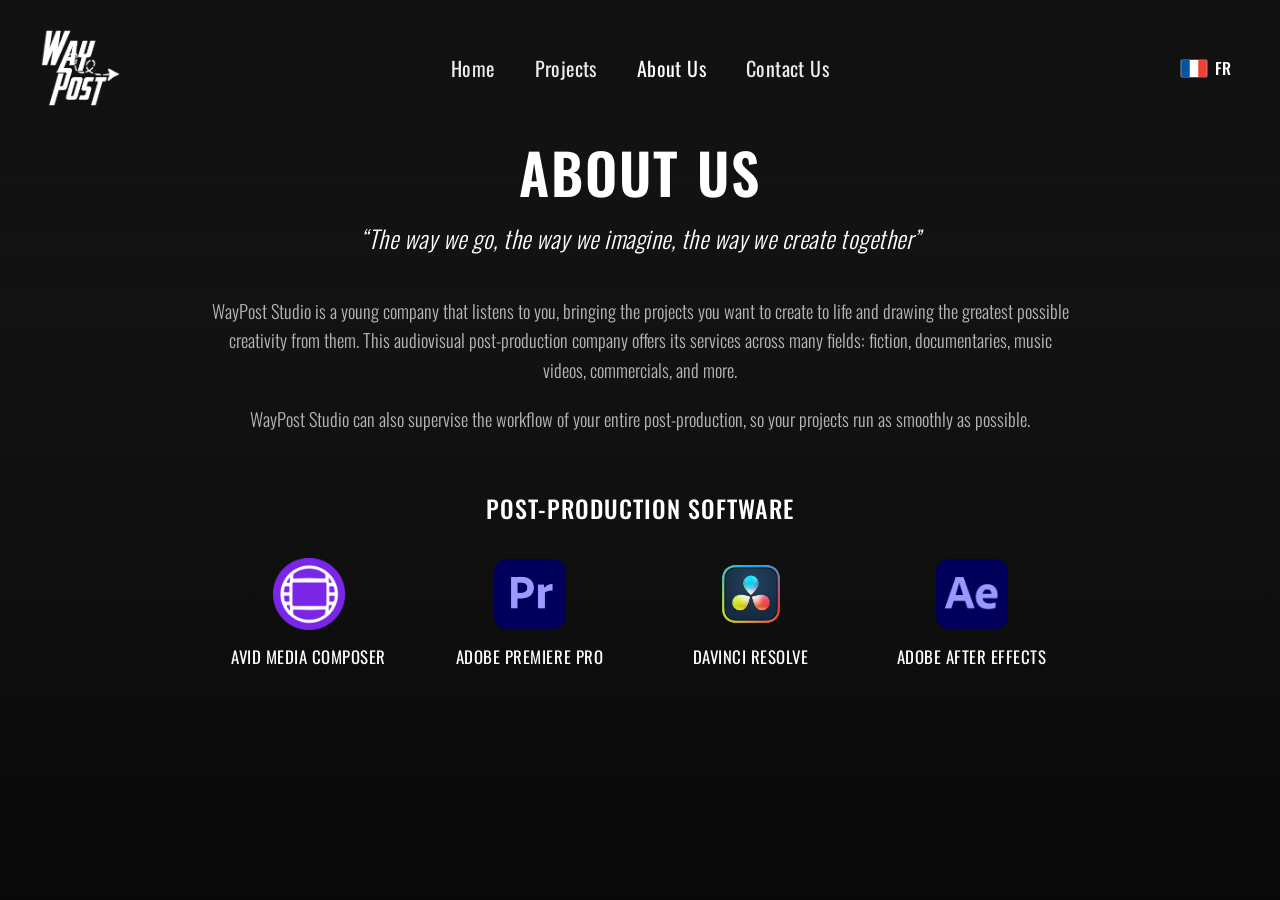
==== about.html @ 9731e065 "add about us page" ====
<!DOCTYPE html>
<html lang="en">
<head>
  <meta charset="UTF-8" />
  <meta name="viewport" content="width=device-width, initial-scale=1.0" />
  <title>WayPost Studio | About Us</title>
  <link rel="icon" type="image/png" href="assets/favicon.png" />
  <link rel="apple-touch-icon" href="assets/favicon.png" />
  <link rel="preconnect" href="https://fonts.googleapis.com" />
  <link rel="preconnect" href="https://fonts.gstatic.com" crossorigin />
  <link
    href="https://fonts.googleapis.com/css2?family=Oswald:wght@300;400;500;600;700&display=swap"
    rel="stylesheet"
  />
  <link rel="stylesheet" href="styles.css" />
</head>
<body class="page-about">
  <section class="hero">
    <!-- Static background (no video on the about page). -->
    <div class="hero__bg"></div>
    <div class="hero__overlay"></div>

    <!-- Top bar -->
    <header class="header">
      <a href="index.html" class="logo" aria-label="WayPost — Home">
        <img src="assets/logo.png" alt="WayPost" />
      </a>

      <!-- Desktop navigation -->
      <nav class="nav" aria-label="Main navigation">
        <a href="index.html" class="nav__link" data-en="Home" data-fr="Accueil">Home</a>
        <a href="projects.html" class="nav__link" data-en="Projects" data-fr="Projets">Projects</a>
        <a href="about.html" class="nav__link nav__link--active" data-en="About Us" data-fr="À propos">About Us</a>
        <a href="contact.html" class="nav__link" data-en="Contact Us" data-fr="Contact">Contact Us</a>
        <!-- Language switch inside the mobile dropdown menu -->
        <button class="lang-switch lang-switch--menu" type="button" data-lang-switch aria-label="Switch language"></button>
      </nav>

      <!-- Language switch in the top-right corner (desktop) -->
      <button class="lang-switch lang-switch--top" type="button" data-lang-switch aria-label="Switch language"></button>

      <!-- Mobile menu button -->
      <button class="menu-toggle" type="button" aria-label="Open menu" aria-expanded="false">
        <span class="menu-toggle__label">Menu</span>
        <span class="menu-toggle__icon" aria-hidden="true">
          <span></span>
          <span></span>
          <span></span>
        </span>
      </button>
    </header>

    <!-- Page content -->
    <div class="hero__content">
      <div class="about">
        <h1 class="about__title" data-en="ABOUT US" data-fr="À PROPOS DE NOUS">ABOUT US</h1>
        <p class="about__motto">“The way we go, the way we imagine, the way we create together”</p>

        <div class="about__text">
          <p data-en="WayPost Studio is a young company that listens to you, bringing the projects you want to create to life and drawing the greatest possible creativity from them. This audiovisual post-production company offers its services across many fields: fiction, documentaries, music videos, commercials, and more."
             data-fr="WayPost Studio est une jeune entreprise à votre écoute pour donner vie aux projets que vous souhaitez réaliser afin d'en tirer la meilleure créativité possible. Cette société de post-production audiovisuelle offre ses services dans plusieurs domaines : fictions, documentaires, clips musicaux, publicités, etc.">
            WayPost Studio is a young company that listens to you, bringing the projects
            you want to create to life and drawing the greatest possible creativity from
            them. This audiovisual post-production company offers its services across many
            fields: fiction, documentaries, music videos, commercials, and more.
          </p>
          <p data-en="WayPost Studio can also supervise the workflow of your entire post-production, so your projects run as smoothly as possible."
             data-fr="WayPost Studio offre également la possibilité de superviser le workflow de l'ensemble de la post-production afin de faciliter le bon déroulement de vos projets.">
            WayPost Studio can also supervise the workflow of your entire post-production,
            so your projects run as smoothly as possible.
          </p>
        </div>

        <h2 class="about__subtitle" data-en="Post-production software" data-fr="Logiciels de post-production">Post-production software</h2>

        <!-- Software logos live in assets/logos/. If a file is missing, its
             image is hidden and only the name shows. -->
        <ul class="software">
          <li class="software__item">
            <img src="assets/logos/avid-media-composer.png" alt="" onerror="this.style.display='none'" />
            <span>Avid Media Composer</span>
          </li>
          <li class="software__item">
            <img src="assets/logos/adobe-premiere-pro.png" alt="" onerror="this.style.display='none'" />
            <span>Adobe Premiere Pro</span>
          </li>
          <li class="software__item">
            <img src="assets/logos/davinci-resolve.png" alt="" onerror="this.style.display='none'" />
            <span>DaVinci Resolve</span>
          </li>
          <li class="software__item">
            <img src="assets/logos/adobe-after-effects.png" alt="" onerror="this.style.display='none'" />
            <span>Adobe After Effects</span>
          </li>
        </ul>
      </div>
    </div>
  </section>

  <script src="script.js"></script>
</body>
</html>
---- styles.css ----
/* ---------- Reset & base ---------- */
*,
*::before,
*::after {
  box-sizing: border-box;
  margin: 0;
  padding: 0;
}

:root {
  --white: #ffffff;
  --muted: rgba(255, 255, 255, 0.7);
  --pad-x: 2.5rem;
  --pad-y: 1.75rem;
}

html,
body {
  height: 100%;
}

/* Prevent iOS Safari from auto-scaling the layout on orientation change
   (the portrait layout would otherwise get zoomed to the landscape width
   instead of reflowing at the new breakpoint). */
html {
  -webkit-text-size-adjust: 100%;
  text-size-adjust: 100%;
}

body {
  font-family: "Oswald", "Arial Narrow", sans-serif;
  color: var(--white);
  background: #111;
  -webkit-font-smoothing: antialiased;
  overflow: hidden; /* homepage fits the viewport, no scrolling */
}

a {
  text-decoration: none;
  color: inherit;
}

/* ---------- Hero (full viewport) ---------- */
.hero {
  position: relative;
  width: 100%;
  height: 100vh;
  height: 100dvh; /* fits mobile browser chrome when supported */
  overflow: hidden;
}

/* Background layer.
   On large screens the video is injected here, so we keep a plain dark colour
   underneath (NOT the photo) to avoid a flash of the still image before the
   video starts. The photo is used only on small screens (see media query). */
.hero__bg {
  position: absolute;
  inset: 0;
  background: #0d0d0d;
  z-index: 0;
}

/* The injected <video> fills the same layer and fades in once it can play,
   so it doesn't pop in over the dark background. */
.hero__bg video {
  position: absolute;
  inset: 0;
  width: 100%;
  height: 100%;
  object-fit: cover;
  opacity: 0;
  transition: opacity 0.6s ease;
}

.hero__bg video.is-ready {
  opacity: 1;
}

/* Subtle darkening so text stays legible */
.hero__overlay {
  position: absolute;
  inset: 0;
  z-index: 1;
  background: linear-gradient(
    to bottom,
    rgba(0, 0, 0, 0.35) 0%,
    rgba(0, 0, 0, 0.15) 35%,
    rgba(0, 0, 0, 0.15) 65%,
    rgba(0, 0, 0, 0.35) 100%
  );
}

/* ---------- Header ---------- */
.header {
  position: absolute;
  top: 0;
  left: 0;
  right: 0;
  z-index: 3;
  display: flex;
  align-items: center;
  justify-content: space-between;
  padding: var(--pad-y) var(--pad-x);
}

/* Logo */
.logo {
  display: inline-flex;
  align-items: center;
}

.logo img {
  height: 80px;
  width: auto;
  display: block;
  /* Recolor the black/gray logo to solid white so it stays visible
     on the dark hero background (the PNG has a transparent background). */
  filter: brightness(0) invert(1);
}

/* Desktop navigation — centered horizontally */
.nav {
  position: absolute;
  left: 50%;
  top: 50%;
  transform: translate(-50%, -50%);
  display: flex;
  gap: 2.5rem;
}

.nav__link {
  font-weight: 400;
  font-size: 1.25rem;
  letter-spacing: 0.02em;
  color: var(--white);
  opacity: 0.92;
  transition: opacity 0.2s ease;
}

.nav__link:hover,
.nav__link--active {
  opacity: 1;
}

/* Language switch (flag + code) */
.lang-switch {
  display: inline-flex;
  align-items: center;
  gap: 0.5rem;
  background: none;
  border: none;
  color: var(--white);
  cursor: pointer;
  font-family: inherit;
  font-size: 1rem;
  line-height: 1;
  padding: 0.35rem 0.5rem;
  border-radius: 4px;
  transition: opacity 0.2s ease;
}

.lang-switch:hover {
  opacity: 0.8;
}

.lang-switch__flag {
  width: 26px;
  height: 17px;
  display: block;
  border-radius: 2px;
  box-shadow: 0 0 0 1px rgba(255, 255, 255, 0.25);
}

.lang-switch__code {
  font-weight: 500;
  letter-spacing: 0.04em;
}

/* The in-menu switch is only shown inside the mobile dropdown. */
.lang-switch--menu {
  display: none;
}

/* Mobile menu button — hidden on large screens */
.menu-toggle {
  display: none;
  align-items: center;
  gap: 0.85rem;
  background: none;
  border: none;
  color: var(--white);
  cursor: pointer;
  font-family: inherit;
}

.menu-toggle__label {
  font-size: 1.5rem;
  font-weight: 400;
  letter-spacing: 0.02em;
}

.menu-toggle__icon {
  display: inline-flex;
  flex-direction: column;
  justify-content: center;
  gap: 5px;
  width: 34px;
}

.menu-toggle__icon span {
  display: block;
  height: 2px;
  width: 100%;
  background: var(--white);
  border-radius: 2px;
  transform-origin: center;
  transition: transform 0.25s ease, opacity 0.2s ease;
}

/* ---------- Centered content ---------- */
.hero__content {
  position: absolute;
  inset: 0;
  z-index: 2;
  display: flex;
  flex-direction: column;
  align-items: center;
  justify-content: center;
  text-align: center;
  padding: 0 1.5rem;
}

.hero__title {
  font-weight: 600;
  font-size: clamp(2.5rem, 6vw, 4.5rem);
  letter-spacing: 0.04em;
  line-height: 1;
}

.hero__subtitle {
  margin-top: 1.1rem;
  font-weight: 300;
  font-size: clamp(1rem, 1.8vw, 1.5rem);
  letter-spacing: 0.02em;
  color: var(--muted);
}

.hero__cta {
  display: inline-flex;
  align-items: center;
  gap: 0.9rem;
  margin-top: 2rem;
  font-size: clamp(1.15rem, 1.8vw, 1.6rem);
  font-weight: 400;
}

.hero__cta-text {
  border-bottom: 1px solid var(--white);
  padding-bottom: 3px;
  transition: opacity 0.2s ease;
}

.hero__cta:hover .hero__cta-text {
  opacity: 0.8;
}

/* ---------- Simple background for inner pages ---------- */
/* Projects & Contact use a plain dark background instead of the hero image. */
body.page-contact .hero__bg,
body.page-about .hero__bg,
body.page-projects .hero__bg {
  background: linear-gradient(180deg, #1a1a1a 0%, #0d0d0d 100%);
}

/* ---------- Contact page ---------- */
/* The contact page needs to scroll on short screens, unlike the homepage. */
body.page-contact {
  overflow-y: auto;
}

body.page-contact .hero {
  height: auto;
  min-height: 100vh;
  min-height: 100dvh;
}

/* Give the form room to breathe under the fixed header. */
body.page-contact .hero__content {
  position: relative;
  padding: 9rem 1.5rem 4rem;
  justify-content: flex-start;
}

.contact {
  width: 100%;
  max-width: 560px;
  text-align: center;
}

.contact__title {
  font-weight: 600;
  font-size: clamp(2rem, 5vw, 3.5rem);
  letter-spacing: 0.04em;
  line-height: 1;
}

.contact__intro {
  margin-top: 1rem;
  font-weight: 300;
  font-size: clamp(1rem, 1.8vw, 1.25rem);
  color: var(--muted);
}

.contact-form {
  margin-top: 2.5rem;
  display: flex;
  flex-direction: column;
  gap: 1.5rem;
  text-align: left;
}

.field {
  display: flex;
  flex-direction: column;
  gap: 0.6rem;
}

.field__label {
  font-weight: 400;
  font-size: 1.05rem;
  letter-spacing: 0.03em;
  text-transform: uppercase;
  color: var(--muted);
}

.field__input {
  font-family: inherit;
  font-size: 1.05rem;
  color: var(--white);
  background: rgba(0, 0, 0, 0.35);
  border: 1px solid rgba(255, 255, 255, 0.35);
  border-radius: 4px;
  padding: 0.85rem 1rem;
  transition: border-color 0.2s ease, background 0.2s ease;
}

.field__input::placeholder {
  color: rgba(255, 255, 255, 0.45);
}

.field__input:focus {
  outline: none;
  border-color: var(--white);
  background: rgba(0, 0, 0, 0.5);
}

.field__input--area {
  resize: vertical;
  min-height: 8rem;
}

.contact-form__submit {
  align-self: flex-start;
  font-family: inherit;
  font-size: 1.15rem;
  font-weight: 500;
  letter-spacing: 0.03em;
  color: #000;
  background: var(--white);
  border: 1px solid var(--white);
  border-radius: 4px;
  padding: 0.75rem 2.25rem;
  cursor: pointer;
  transition: background 0.2s ease, color 0.2s ease, opacity 0.2s ease;
}

.contact-form__submit:hover {
  background: transparent;
  color: var(--white);
}

.contact-form__submit[disabled] {
  opacity: 0.55;
  cursor: default;
}

.contact-form__status {
  min-height: 1.4em;
  font-size: 1rem;
  font-weight: 300;
}

.contact-form__status--ok {
  color: #7ee0a2;
}

.contact-form__status--error {
  color: #ff8b8b;
}

/* ---------- Projects page ---------- */
/* Like the contact page, this one scrolls rather than locking to the viewport. */
body.page-projects,
body.page-about {
  overflow-y: auto;
}

body.page-projects .hero,
body.page-about .hero {
  height: auto;
  min-height: 100vh;
  min-height: 100dvh;
}

body.page-projects .hero__content,
body.page-about .hero__content {
  position: relative;
  padding: 9rem 2.5rem 5rem;
  justify-content: flex-start;
}

.projects {
  width: 100%;
  max-width: 1200px;
  text-align: center;
}

.projects__title {
  font-weight: 600;
  font-size: clamp(2rem, 5vw, 3.5rem);
  letter-spacing: 0.04em;
  line-height: 1;
}

.projects__intro {
  margin-top: 1rem;
  font-weight: 300;
  font-size: clamp(1rem, 1.8vw, 1.25rem);
  color: var(--muted);
}

.projects-grid {
  margin-top: 3rem;
  display: grid;
  /* min(100%, 300px) lets a column shrink below 300px on narrow screens
     instead of overflowing the viewport. */
  grid-template-columns: repeat(auto-fill, minmax(min(100%, 300px), 1fr));
  gap: 2.5rem 2rem;
  text-align: left;
}

.project {
  display: flex;
  flex-direction: column;
}

/* Clickable thumbnail — 16:9 image that zooms slightly on hover. */
.project__thumb {
  display: block;
  position: relative;
  aspect-ratio: 16 / 9;
  overflow: hidden;
  border-radius: 6px;
  background: rgba(0, 0, 0, 0.35);
}

.project__thumb img {
  width: 100%;
  height: 100%;
  object-fit: cover;
  display: block;
  transition: transform 0.35s ease, opacity 0.35s ease;
}

.project__thumb:hover img {
  transform: scale(1.05);
  opacity: 0.9;
}

.project__title {
  margin-top: 1.1rem;
  font-weight: 500;
  font-size: 1.5rem;
  letter-spacing: 0.02em;
}

.project__synopsis {
  margin-top: 0.6rem;
  font-weight: 300;
  font-size: 1.05rem;
  line-height: 1.5;
  color: var(--muted);
}

/* ---------- About page ---------- */
.about {
  width: 100%;
  max-width: 860px;
  text-align: center;
}

.about__title {
  font-weight: 600;
  font-size: clamp(2rem, 5vw, 3.5rem);
  letter-spacing: 0.04em;
  line-height: 1;
}

.about__motto {
  margin-top: 1.25rem;
  font-weight: 300;
  font-style: italic;
  font-size: clamp(1.1rem, 2vw, 1.5rem);
  letter-spacing: 0.02em;
}

.about__text {
  margin-top: 2.5rem;
  display: flex;
  flex-direction: column;
  gap: 1.25rem;
  font-weight: 300;
  font-size: 1.15rem;
  line-height: 1.6;
  color: var(--muted);
}

.about__subtitle {
  margin-top: 3.5rem;
  font-weight: 500;
  font-size: 1.5rem;
  letter-spacing: 0.04em;
  text-transform: uppercase;
}

.software {
  margin-top: 2rem;
  list-style: none;
  display: grid;
  grid-template-columns: repeat(4, 1fr);
  gap: 2rem 1.5rem;
}

.software__item {
  display: flex;
  flex-direction: column;
  align-items: center;
  gap: 0.9rem;
  font-weight: 400;
  font-size: 1.05rem;
  letter-spacing: 0.03em;
  text-transform: uppercase;
}

.software__item img {
  width: 72px;
  height: 72px;
  object-fit: contain;
  display: block;
}

/* Accessible off-screen element (honeypot). */
.visually-hidden {
  position: absolute !important;
  width: 1px;
  height: 1px;
  padding: 0;
  margin: -1px;
  overflow: hidden;
  clip: rect(0, 0, 0, 0);
  white-space: nowrap;
  border: 0;
}

/* ---------- Responsive: small screens ---------- */
@media (max-width: 768px) {
  :root {
    --pad-x: 1.5rem;
    --pad-y: 1.5rem;
  }

  /* Small screens use the still image (no video is downloaded here). */
  .hero__bg {
    background: url("assets/image.png") center center / cover no-repeat;
  }

  /* Navigation becomes a black dropdown panel below the header */
  .nav {
    position: absolute;
    top: 100%; /* directly under the header, whatever its height */
    left: 0;
    right: 0;
    transform: translateY(-8px);
    flex-direction: column;
    align-items: flex-start;
    gap: 1.6rem;
    padding: 2.25rem var(--pad-x) 2.75rem;
    background: #000;
    /* Closed by default */
    opacity: 0;
    visibility: hidden;
    transition: opacity 0.25s ease, transform 0.25s ease, visibility 0.25s;
  }

  /* Small caret pointing up toward the Menu button */
  .nav::before {
    content: "";
    position: absolute;
    top: -9px;
    right: 66px;
    border-left: 10px solid transparent;
    border-right: 10px solid transparent;
    border-bottom: 10px solid #000;
  }

  .nav__link {
    font-size: 1.6rem;
    font-weight: 700;
    letter-spacing: 0.03em;
    text-transform: uppercase;
    opacity: 1;
  }

  /* Open state */
  .menu-open .nav {
    opacity: 1;
    visibility: visible;
    transform: translateY(0);
  }

  .menu-toggle {
    display: inline-flex;
  }

  /* Hamburger morphs into an X when open */
  .menu-open .menu-toggle__icon span:nth-child(1) {
    transform: translateY(7px) rotate(45deg);
  }

  .menu-open .menu-toggle__icon span:nth-child(2) {
    opacity: 0;
  }

  .menu-open .menu-toggle__icon span:nth-child(3) {
    transform: translateY(-7px) rotate(-45deg);
  }

  .logo img {
    height: 64px;
  }

  .hero__title {
    font-size: 2rem;
    letter-spacing: 0.03em;
  }

  .hero__subtitle {
    margin-top: 0.9rem;
    font-size: 0.9rem;
    max-width: 100%;
  }

  .hero__cta {
    margin-top: 1.75rem;
  }

  /* Language switch moves from the top bar into the hamburger menu. */
  .lang-switch--top {
    display: none;
  }

  .lang-switch--menu {
    display: inline-flex;
    margin-top: 0.75rem;
    padding-left: 0;
  }

  /* Inner pages: tighter padding and single-column layout on phones. */
  body.page-projects .hero__content,
  body.page-about .hero__content,
  body.page-contact .hero__content {
    padding: 6.5rem 1.25rem 3rem;
  }

  .projects-grid {
    margin-top: 2rem;
    grid-template-columns: 1fr;
    gap: 2rem;
  }

  .projects__title,
  .about__title,
  .contact__title {
    font-size: 2rem;
  }

  .project__title {
    font-size: 1.3rem;
  }

  .about__text {
    margin-top: 2rem;
    font-size: 1.05rem;
    text-align: left;
  }

  .about__subtitle {
    margin-top: 2.75rem;
    font-size: 1.25rem;
  }

  .software {
    grid-template-columns: repeat(2, 1fr);
  }

  .software__item {
    font-size: 0.95rem;
  }

  .software__item img {
    width: 60px;
    height: 60px;
  }

  .contact-form {
    margin-top: 2rem;
  }
}
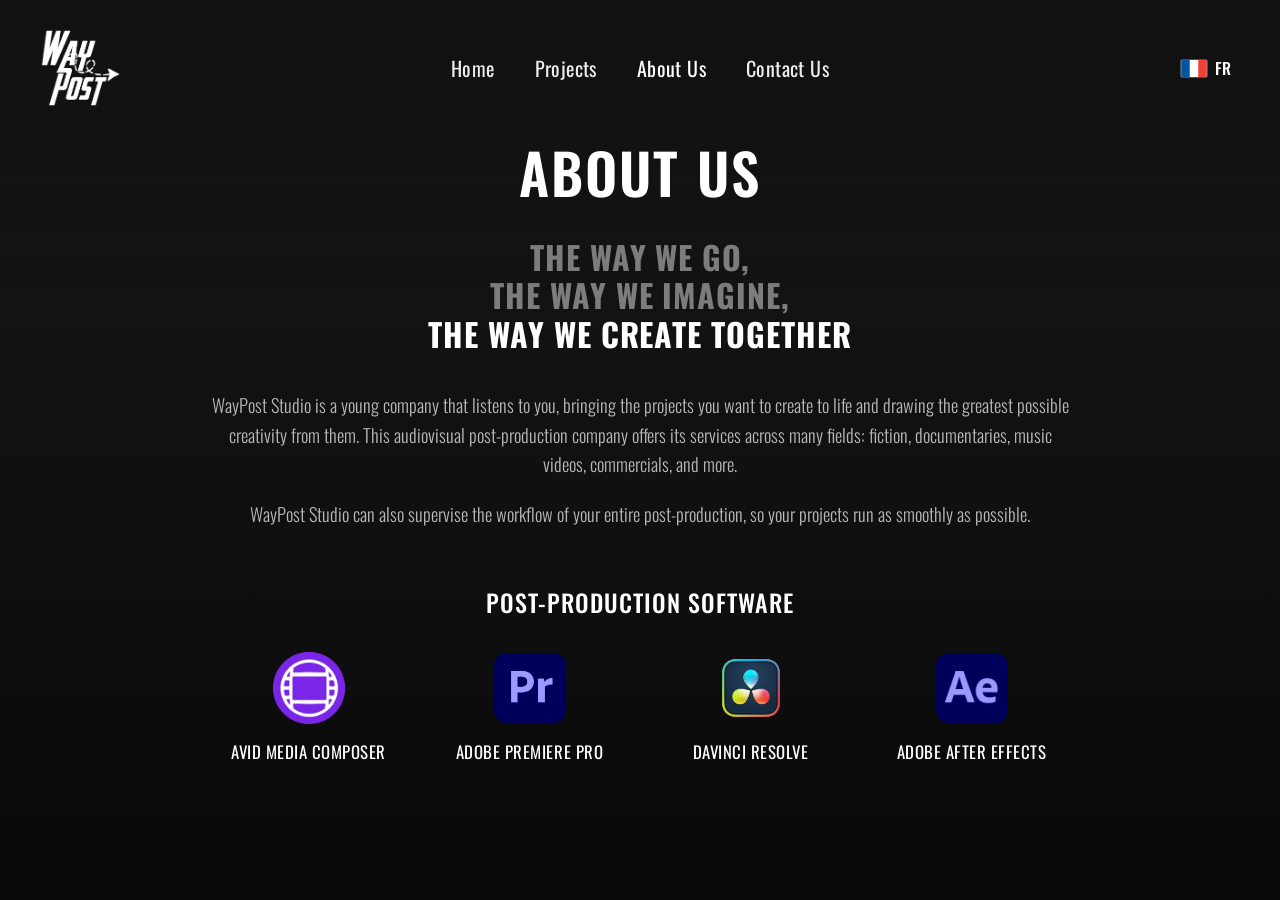
==== commit 9645234a: "change slogan design on about us page" ====
--- a/about.html
+++ b/about.html
@@ -12,7 +12,7 @@
     href="https://fonts.googleapis.com/css2?family=Oswald:wght@300;400;500;600;700&display=swap"
     rel="stylesheet"
   />
-  <link rel="stylesheet" href="styles.css" />
+  <link rel="stylesheet" href="styles.css?v=3" />
 </head>
 <body class="page-about">
   <section class="hero">
@@ -54,7 +54,11 @@
     <div class="hero__content">
       <div class="about">
         <h1 class="about__title" data-en="ABOUT US" data-fr="À PROPOS DE NOUS">ABOUT US</h1>
-        <p class="about__motto">“The way we go, the way we imagine, the way we create together”</p>
+        <p class="about__motto">
+          <span>The way we go,</span>
+          <span>the way we imagine,</span>
+          <span>the way we create together</span>
+        </p>
 
         <div class="about__text">
           <p data-en="WayPost Studio is a young company that listens to you, bringing the projects you want to create to life and drawing the greatest possible creativity from them. This audiovisual post-production company offers its services across many fields: fiction, documentaries, music videos, commercials, and more."
@@ -77,19 +81,19 @@
              image is hidden and only the name shows. -->
         <ul class="software">
           <li class="software__item">
-            <img src="assets/logos/avid-media-composer.png" alt="" onerror="this.style.display='none'" />
+            <img src="assets/logos/avid-media-composer.png" width="72" height="72" alt="" onerror="this.style.display='none'" />
             <span>Avid Media Composer</span>
           </li>
           <li class="software__item">
-            <img src="assets/logos/adobe-premiere-pro.png" alt="" onerror="this.style.display='none'" />
+            <img src="assets/logos/adobe-premiere-pro.png" width="72" height="72" alt="" onerror="this.style.display='none'" />
             <span>Adobe Premiere Pro</span>
           </li>
           <li class="software__item">
-            <img src="assets/logos/davinci-resolve.png" alt="" onerror="this.style.display='none'" />
+            <img src="assets/logos/davinci-resolve.png" width="72" height="72" alt="" onerror="this.style.display='none'" />
             <span>DaVinci Resolve</span>
           </li>
           <li class="software__item">
-            <img src="assets/logos/adobe-after-effects.png" alt="" onerror="this.style.display='none'" />
+            <img src="assets/logos/adobe-after-effects.png" width="72" height="72" alt="" onerror="this.style.display='none'" />
             <span>Adobe After Effects</span>
           </li>
         </ul>
--- a/styles.css
+++ b/styles.css
@@ -506,12 +506,22 @@
   line-height: 1;
 }
 
+/* Slogan: three stacked beats in bold caps, the last one in full white. */
 .about__motto {
-  margin-top: 1.25rem;
-  font-weight: 300;
-  font-style: italic;
-  font-size: clamp(1.1rem, 2vw, 1.5rem);
-  letter-spacing: 0.02em;
+  margin-top: 2.5rem;
+  display: flex;
+  flex-direction: column;
+  gap: 0.15em;
+  font-weight: 700;
+  font-size: clamp(1.3rem, 2.6vw, 2rem);
+  letter-spacing: 0.03em;
+  line-height: 1.05;
+  text-transform: uppercase;
+  color: rgba(255, 255, 255, 0.45);
+}
+
+.about__motto span:last-child {
+  color: var(--white);
 }
 
 .about__text {
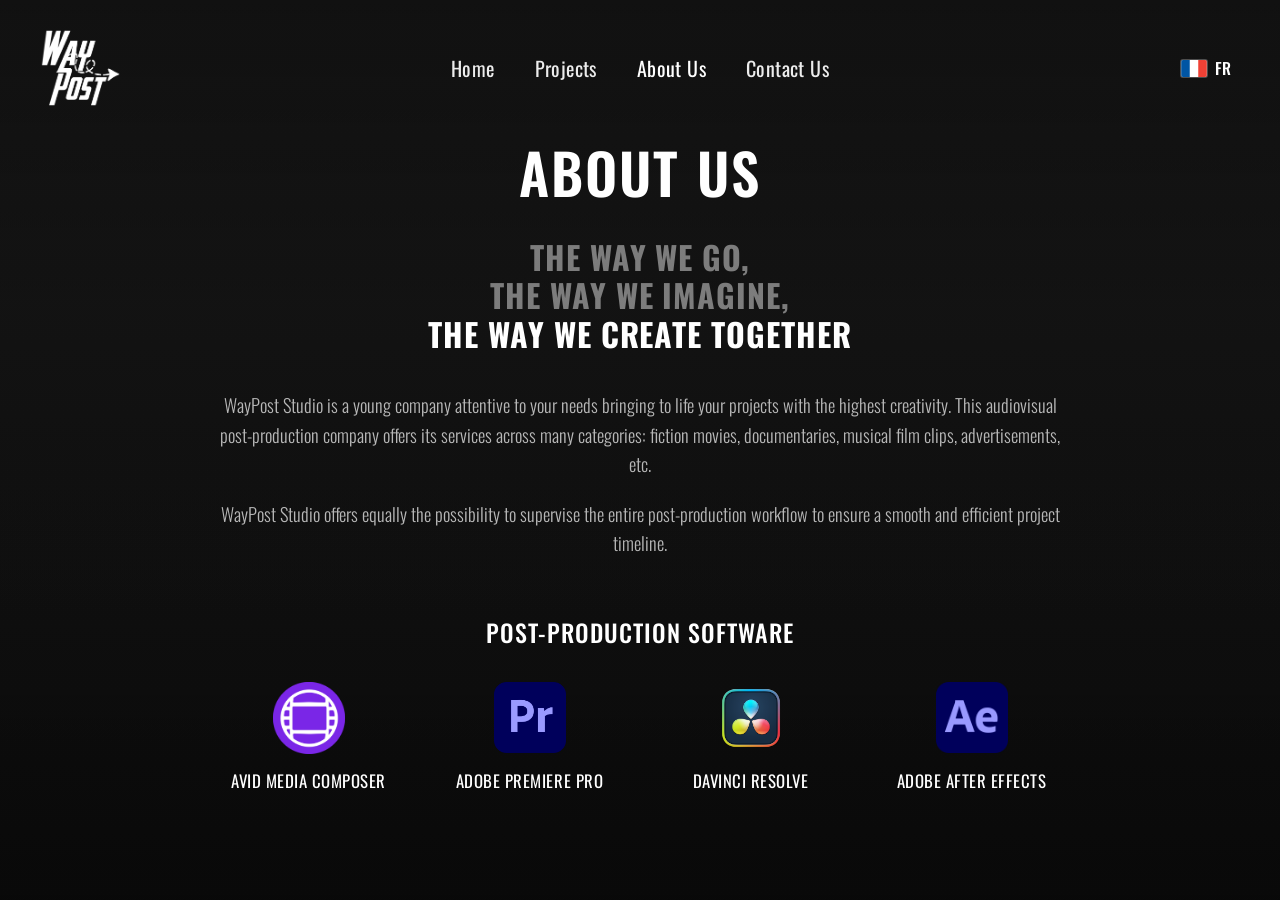
==== commit 5778980f: "correct english text" ====
--- a/about.html
+++ b/about.html
@@ -61,17 +61,17 @@
         </p>
 
         <div class="about__text">
-          <p data-en="WayPost Studio is a young company that listens to you, bringing the projects you want to create to life and drawing the greatest possible creativity from them. This audiovisual post-production company offers its services across many fields: fiction, documentaries, music videos, commercials, and more."
+          <p data-en="WayPost Studio is a young company attentive to your needs bringing to life your projects with the highest creativity. This audiovisual post-production company offers its services across many categories: fiction movies, documentaries, musical film clips, advertisements, etc."
              data-fr="WayPost Studio est une jeune entreprise à votre écoute pour donner vie aux projets que vous souhaitez réaliser afin d'en tirer la meilleure créativité possible. Cette société de post-production audiovisuelle offre ses services dans plusieurs domaines : fictions, documentaires, clips musicaux, publicités, etc.">
-            WayPost Studio is a young company that listens to you, bringing the projects
-            you want to create to life and drawing the greatest possible creativity from
-            them. This audiovisual post-production company offers its services across many
-            fields: fiction, documentaries, music videos, commercials, and more.
+            WayPost Studio is a young company attentive to your needs bringing to life
+            your projects with the highest creativity. This audiovisual post-production
+            company offers its services across many categories: fiction movies,
+            documentaries, musical film clips, advertisements, etc.
           </p>
-          <p data-en="WayPost Studio can also supervise the workflow of your entire post-production, so your projects run as smoothly as possible."
+          <p data-en="WayPost Studio offers equally the possibility to supervise the entire post-production workflow to ensure a smooth and efficient project timeline."
              data-fr="WayPost Studio offre également la possibilité de superviser le workflow de l'ensemble de la post-production afin de faciliter le bon déroulement de vos projets.">
-            WayPost Studio can also supervise the workflow of your entire post-production,
-            so your projects run as smoothly as possible.
+            WayPost Studio offers equally the possibility to supervise the entire
+            post-production workflow to ensure a smooth and efficient project timeline.
           </p>
         </div>
 
